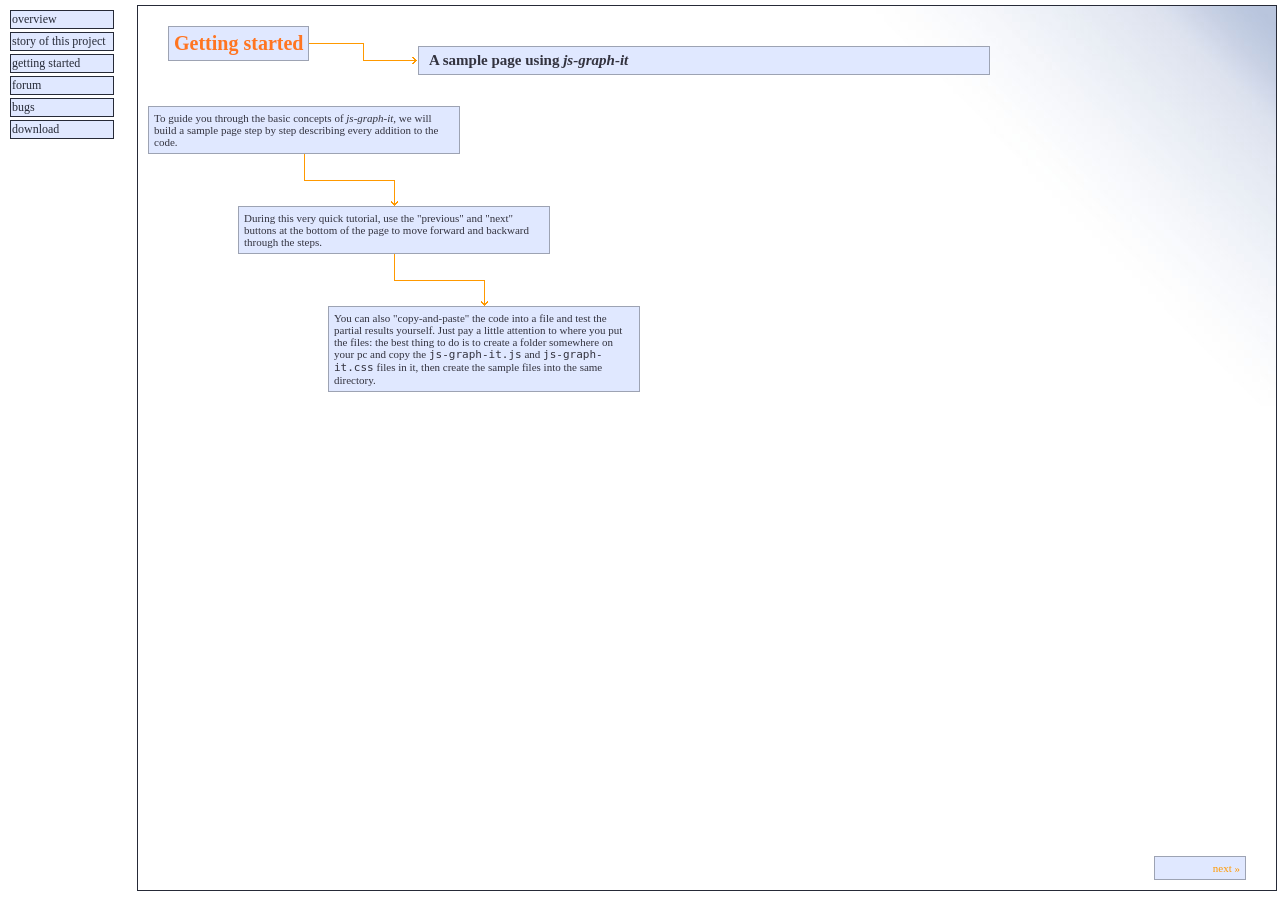
==== documentation/documentation.html @ 5e27a084 "Clean up..." ====
<?xml version="1.0" encoding="ISO-8859-1" ?>
<!DOCTYPE html PUBLIC "-//W3C//DTD XHTML 1.0 Transitional//EN" "http://www.w3.org/TR/xhtml1/DTD/xhtml1-transitional.dtd">
<html xmlns="http://www.w3.org/1999/xhtml">
<head>
<meta http-equiv="Content-Type" content="text/html; charset=ISO-8859-1" />
<title>js-graph.it homepage</title>
<script type="text/javascript" src="../js/js-graph-it.js"></script>
<link rel="stylesheet" type="text/css" href="../css/js-graph-it.css" />
<link rel="stylesheet" type="text/css" href="sf-homepage.css" />
<style>
	
</style>
<script>
	<!--
		function onLoad()
		{
			setMenu();
			resizeCanvas();
			initPageObjects();
		}
		
		/**
		 * Resizes the main canvas to the maximum visible height.
		 */
		function resizeCanvas()
		{
			var divElement = document.getElementById("mainCanvas");
			var screenHeight = window.innerHeight || document.body.offsetHeight;
			divElement.style.height = (screenHeight - 16) + "px";
		}
	
		/**
		 * sets the active menu scanning for a menu item which url is a prefix 
		 * of the one of the current page ignoring file extension.
		 * Nice trick!
		 */
		function setMenu()
		{
			var url = document.location.href;
			// strip extension
			url = stripExtension(url);
			
			var ulElement = document.getElementById("menu");
			var links = ulElement.getElementsByTagName("A");
			var i;
			for(i = 0; i < links.length; i++)
			{
				if(url.indexOf(stripExtension(links[i].href)) == 0)
				{
					links[i].className = "active_menu";
					return;
				}
			}
		}
		
		/**
		 * Strips the file extension and everything after from a url
		 */
		function stripExtension(url)
		{
			var lastDotPos = url.lastIndexOf('.');
			if(lastDotPos > 0)
				return url.substring(0, lastDotPos - 1);
			else
				return url;
		}
		
		/**
		 * this function opens a popup to show samples during explanations.
		 */
		function openSample(url)
		{
			var popup = window.open(url, "sampleWindow", "width=400,height=300");
			popup.focus();
			return false;
		}
	//-->
</script>
</head>
<body onload="onLoad();">
<table class="main_table" style="height: 100%;">
		<tr>
			<td width="120" style="vertical-align: top;" class="menu">
				<ul id="menu">
					<li><a href="index.html">overview</a></li>
					<li><a href="story.html">story of this project</a></li>
					<li><a href="gettingstarted.html">getting started</a></li>
					<li><a href="http://sourceforge.net/forum/?group_id=170245">forum</a></li>
					<li><a href="http://sourceforge.net/tracker/?group_id=170245&atid=853532">bugs</a></li>
					<li><a href="http://sourceforge.net/projects/js-graph-it/">download</a></li>
				</ul>
			</td>
			<td style="vertical-align: top; padding: 0px;">
				<div id="mainCanvas" class="canvas" style="width: 100%; height: 500px;">
			

<h1 id="title_block" class="block draggable" style="left: 30px; top: 20px;">Getting started</h1>

<h2 id="subtitle_block" class="block draggable" style="left: 280px; top: 40px; padding-left: 10px; padding-right: 10px; width: 550px;">A sample page using <dfn>js-graph-it</dfn></h2>

<div class="connector title_block subtitle_block">
	<img class="connector-end" src="../img/arrow.gif">
</div>

<p class="block draggable" style="top: 100px; left: 10px; width: 300px;" id="par_1">
To guide you through the basic concepts of <dfn>js-graph-it</dfn>, we will build a sample page
step by step describing every addition to the code.
</p>

<p class="block draggable" style="top: 200px; left: 100px; width: 300px;" id="par_2">
During this very quick tutorial, use the "previous" and "next" buttons at the bottom of the page to move
forward and backward through the steps.
</p>

<p class="block draggable" style="top: 300px; left: 190px; width: 300px;" id="par_3">
You can also "copy-and-paste" the code into a file and test the partial results yourself. Just
pay a little attention to where you put the files: the best thing to do is to create a folder somewhere on
your pc and copy the <code>js-graph-it.js</code> and <code>js-graph-it.css</code> files in it, then
create the sample files into the same directory.
</p>

<div class="connector par_1 par_2">
	<img class="connector-end" src="../img/arrow.gif">
</div>

<div class="connector par_2 par_3">
	<img class="connector-end" src="../img/arrow.gif">
</div>

<div class="block draggable" style="bottom: 10px; right: 30px; width: 80px; text-align: right;">
	<a href="gettingstarted_1.html">next &raquo;</a></div>
				</div>
			</td>
		</tr>
	</table>
	</body>
</html>
---- css/js-graph-it.css ----
.draggable
{
	position: absolute;
	cursor: move;
	z-index: 1;
}

.connector
{
	background-color: black;
}

.dock_point
{
	height: 1px;
	width: 1px;
	overflow: hidden;
	padding: 0px !important;
	border: none !important;
	margin: 0px !important;
	position: absolute;
	font-size: 1px;
	visibility: hidden;
}
---- documentation/sf-homepage.css ----
.draggable
{
	position: absolute;
}

div.block, h1.block, h2.block, p.block
{
	border: 1px solid #9DA3B3;
	background-color: #E0E8FF;
	padding: 5px;
}

div.canvas
{
	border: 1px solid #262A37;
	background-color: white;
	background-image: url('../img/gradient.jpg');
	background-repeat: no-repeat;
	background-position: top right;
	padding: 0px;	
}

.highlighter
{
	border: 1px solid #CFDF62 !important;
	background-color: #F1FF90 !important;
	margin-bottom: 2px !important;
	padding: 0px !important;
	z-index: 3;
}

.highlighter .highlighter
{
	border: 1px solid #7DAB76 !important;
	background-color: #BAFFB0 !important;
	margin-left: 2px !important;
	margin-right: 2px !important;
}


html
{
	padding: 0px;
	margin: 0px;
}

body
{
	font-family: verdana;
	font-size: 11px;
	color: #33333F;
	padding: 3px;
	margin: 0px;
	background-color: white;
}

h1
{
	color: #FF7521;
	margin: 0px;
	font-size: 20px;
}

h2
{
	font-size: 15px;
	margin: 0px;
}

p, div
{
	font-size: 11px;
	margin: 0px;
}

a
{
	text-decoration: none;
	color: #FF9900;
}

.middle-label, .source-label, .destination-label
{
	font-size: 11px;
	font-weight: bold;
	padding: 5px;
}

div.connector
{
	background-color: #FF9900;
	z-index: 1000;
}

table.main_table 
{
	width: 100%; 
	border-collapse: separate;
}
	
td.menu
{
	padding: 5px;
}

.menu ul
{
	margin: 0px;
	padding: 0px;
	list-style-type: none;
	list-style-position: outside;
}

.menu li
{
	border: none;
	padding: 0px;
	font-size: 12px;
	margin-bottom: 3px;
}

.menu li a
{
	display: block;
	border: 1px solid #262A37;
	width: 100px;
	color: #262A37;
	text-decoration: none;
	padding: 1px;
	background-color: #E0E8FF;
}

.menu li a.active_menu
{
	color: #FF9900;
	border-color: #FF9900;
}

.menu li a:hover
{
	color: #FF9900;
	border-color: #FF9900;
}

.block ol, .block ul
{
	margin-top: 3px;
	margin-bottom: 3px;
	margin-left: 0px;
	padding-left: 25px;
}

.code
{
	font-family: monospace;
	line-height: 1.5em !important;
}
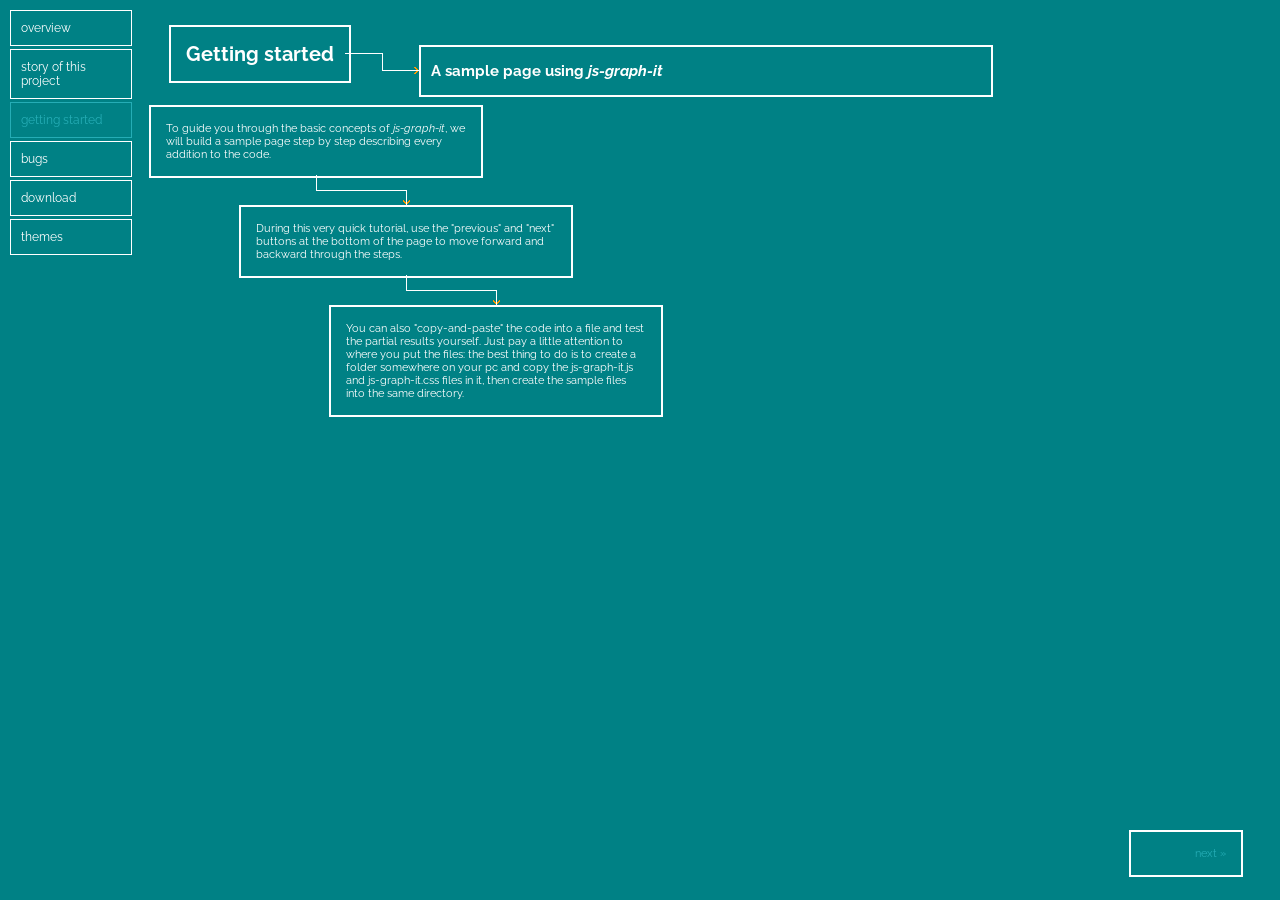
==== commit 1fc98e28: "Additions" ====
--- a/documentation/documentation.html
+++ b/documentation/documentation.html
@@ -1,94 +1,19 @@
-<?xml version="1.0" encoding="ISO-8859-1" ?>
-<!DOCTYPE html PUBLIC "-//W3C//DTD XHTML 1.0 Transitional//EN" "http://www.w3.org/TR/xhtml1/DTD/xhtml1-transitional.dtd">
-<html xmlns="http://www.w3.org/1999/xhtml">
+<!doctype html>
+<html lang="en">
 <head>
-<meta http-equiv="Content-Type" content="text/html; charset=ISO-8859-1" />
-<title>js-graph.it homepage</title>
-<script type="text/javascript" src="../js/js-graph-it.js"></script>
-<link rel="stylesheet" type="text/css" href="../css/js-graph-it.css" />
-<link rel="stylesheet" type="text/css" href="sf-homepage.css" />
-<style>
-	
-</style>
-<script>
-	<!--
-		function onLoad()
-		{
-			setMenu();
-			resizeCanvas();
-			initPageObjects();
-		}
-		
-		/**
-		 * Resizes the main canvas to the maximum visible height.
-		 */
-		function resizeCanvas()
-		{
-			var divElement = document.getElementById("mainCanvas");
-			var screenHeight = window.innerHeight || document.body.offsetHeight;
-			divElement.style.height = (screenHeight - 16) + "px";
-		}
-	
-		/**
-		 * sets the active menu scanning for a menu item which url is a prefix 
-		 * of the one of the current page ignoring file extension.
-		 * Nice trick!
-		 */
-		function setMenu()
-		{
-			var url = document.location.href;
-			// strip extension
-			url = stripExtension(url);
-			
-			var ulElement = document.getElementById("menu");
-			var links = ulElement.getElementsByTagName("A");
-			var i;
-			for(i = 0; i < links.length; i++)
-			{
-				if(url.indexOf(stripExtension(links[i].href)) == 0)
-				{
-					links[i].className = "active_menu";
-					return;
-				}
-			}
-		}
-		
-		/**
-		 * Strips the file extension and everything after from a url
-		 */
-		function stripExtension(url)
-		{
-			var lastDotPos = url.lastIndexOf('.');
-			if(lastDotPos > 0)
-				return url.substring(0, lastDotPos - 1);
-			else
-				return url;
-		}
-		
-		/**
-		 * this function opens a popup to show samples during explanations.
-		 */
-		function openSample(url)
-		{
-			var popup = window.open(url, "sampleWindow", "width=400,height=300");
-			popup.focus();
-			return false;
-		}
-	//-->
-</script>
+	<meta charset="UTF-8">
+	<title>js-graph.it 2.0</title>
+	<script type="text/javascript" src="../js/js-graph-it.js"></script>
+	<link rel="stylesheet" type="text/css" href="../css/js-graph-it.css" />
+	<link rel="stylesheet" type="text/css" href="../css/sf-homepage.css" />
+	<link href='http://fonts.googleapis.com/css?family=Raleway:400,100,300,200,500,600,700,800,900' rel='stylesheet' type='text/css'>
+  	<style>* { font-family: 'Raleway', sans-serif; }</style>
 </head>
-<body onload="onLoad();">
+<body>
 <table class="main_table" style="height: 100%;">
 		<tr>
 			<td width="120" style="vertical-align: top;" class="menu">
-				<ul id="menu">
-					<li><a href="index.html">overview</a></li>
-					<li><a href="story.html">story of this project</a></li>
-					<li><a href="gettingstarted.html">getting started</a></li>
-					<li><a href="http://sourceforge.net/forum/?group_id=170245">forum</a></li>
-					<li><a href="http://sourceforge.net/tracker/?group_id=170245&atid=853532">bugs</a></li>
-					<li><a href="http://sourceforge.net/projects/js-graph-it/">download</a></li>
-				</ul>
+				<ul id="menu"></ul>
 			</td>
 			<td style="vertical-align: top; padding: 0px;">
 				<div id="mainCanvas" class="canvas" style="width: 100%; height: 500px;">
@@ -133,5 +58,8 @@
 			</td>
 		</tr>
 	</table>
-	</body>
+
+<script src="../js/menu.js"></script>
+<script src="../js/init.js"></script>
+</body>
 </html>
--- a/css/sf-homepage.css
+++ b/css/sf-homepage.css
@@ -0,0 +1,157 @@
+.draggable
+{
+	position: absolute;
+}
+
+div.block, h1.block, h2.block, p.block
+{
+	border: 2px solid #FFF;
+	padding: 15px;
+	color: #FFF;
+}
+
+div.canvas
+{
+	background-color: #008185;
+	background-repeat: no-repeat;
+	background-position: top right;
+	padding: 0px;	
+}
+
+.highlighter
+{
+	border: 1px solid #25ADB6 !important;
+	background-color: #25ADB6 !important;
+	margin-bottom: 2px !important;
+	padding: 0px !important;
+	z-index: 3;
+}
+
+.highlighter .highlighter
+{
+	border: 1px solid #3B7392 !important;
+	background-color: #3B7392 !important;
+	margin-left: 2px !important;
+	margin-right: 2px !important;
+}
+
+
+html
+{
+	padding: 0px;
+	margin: 0px;
+}
+
+body
+{
+	font-family: verdana;
+	font-size: 11px;
+	color: #33333F;
+	padding: 3px;
+	margin: 0px;
+	background-color: #008185;
+}
+
+h1
+{
+	color: #FF7521;
+	margin: 0px;
+	font-size: 20px;
+}
+
+h2
+{
+	font-size: 15px;
+	margin: 0px;
+}
+
+p, div
+{
+	font-size: 11px;
+	margin: 0px;
+}
+
+a
+{
+	text-decoration: none;
+	color: #25ADB6;
+}
+
+.middle-label, .source-label, .destination-label
+{
+	font-size: 11px;
+	font-weight: bold;
+	padding: 5px;
+	color: #25ADB6;
+}
+
+div.connector
+{
+	background-color: white;
+	z-index: 1000;
+}
+
+table.main_table 
+{
+	width: 100%; 
+	border-collapse: separate;
+	border: none;
+}
+	
+td.menu
+{
+	padding: 5px;
+}
+
+.menu ul
+{
+	margin: 0px;
+	padding: 0px;
+	list-style-type: none;
+	list-style-position: outside;
+}
+
+.menu li
+{
+	border: none;
+	padding: 0px;
+	font-size: 12px;
+	margin-bottom: 3px;
+}
+
+.menu li a
+{
+	display: block;
+	border: 1px solid #fff;
+	width: 100px;
+	color: #fff;
+	text-decoration: none;
+	padding: 10px;
+}
+
+.menu li a.active_menu
+{
+	color: #25ADB6;
+	border-color: #25ADB6;
+}
+
+.menu li a:hover
+{
+	color: #FF9900;
+	border-color: #FF9900;
+}
+
+.block ol, .block ul
+{
+	margin-top: 3px;
+	margin-bottom: 3px;
+	margin-left: 0px;
+	padding-left: 25px;
+}
+
+.code
+{
+	font-family: monospace;
+	line-height: 1.5em !important;
+	background-color: #008185;
+}
